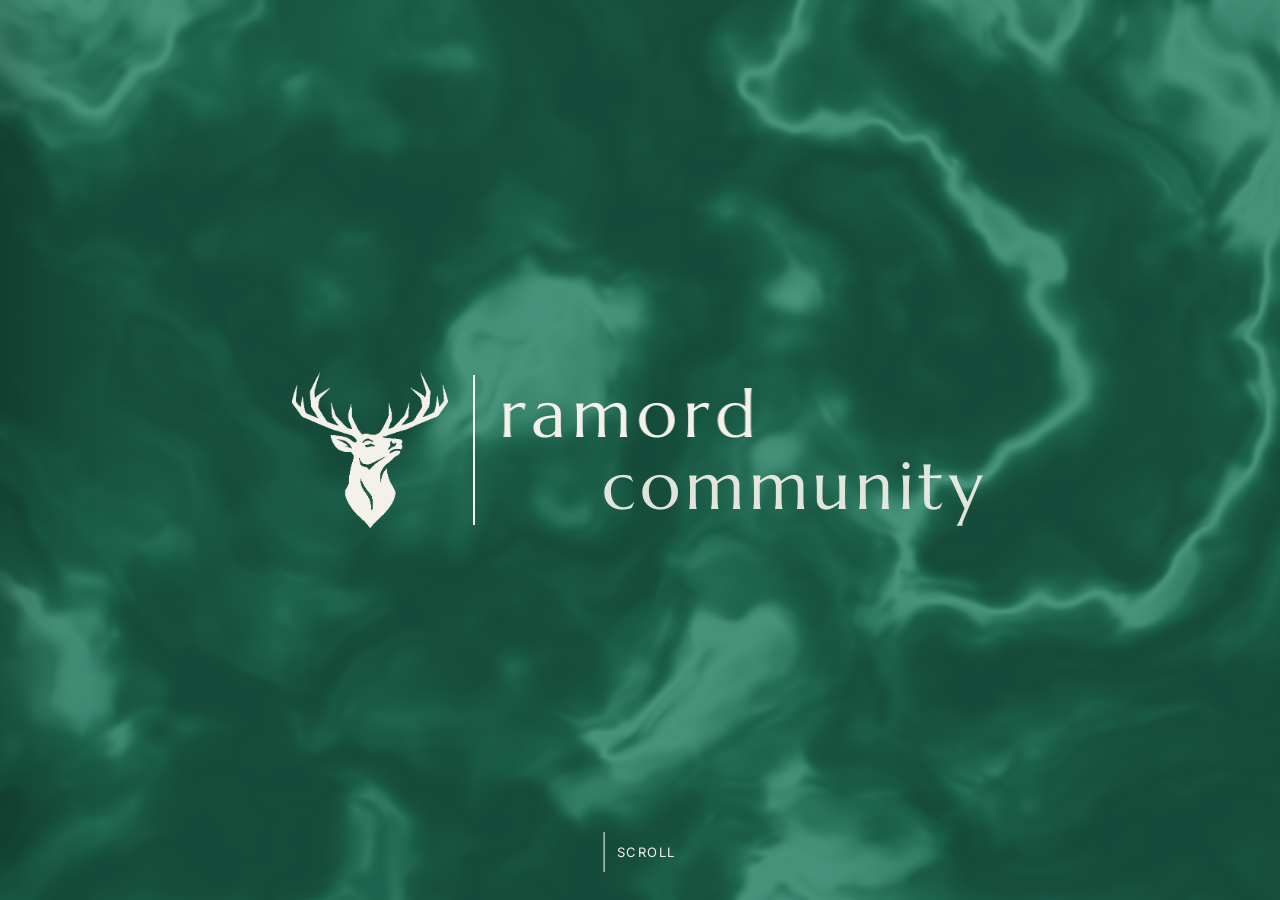
==== platform.html @ e3e50fb6 "Deploy Ramord Community website to GitHub Pages" ====
<!DOCTYPE html>
<html lang="tr">
<head>
  <meta charset="UTF-8" />
  <meta name="viewport" content="width=device-width, initial-scale=1.0" />
  <title>Ramord — Platform</title>
  <meta name="description" content="Ramord Community — Platform uygulamaları." />
  <link rel="icon" href="/favicon.ico" />
  <link rel="preconnect" href="https://fonts.googleapis.com" />
  <link rel="preconnect" href="https://fonts.gstatic.com" crossorigin />
  <link href="https://fonts.googleapis.com/css2?family=Inter:wght@300;400;500&family=Marcellus&display=swap" rel="stylesheet" />
  <style>
    html, body { margin: 0; padding: 0; background: #07130f; color: #fff; overflow-x: hidden; }
    body.is-booting .nav,
    body.is-booting .pmain,
    body.is-booting .cursor,
    body.is-booting .beams,
    body.is-booting .progress { opacity: 0 !important; pointer-events: none !important; }
  </style>
  <script>
    try {
      var saved = localStorage.getItem("theme");
      document.documentElement.dataset.theme = (saved === "light" || saved === "dark") ? saved : "dark";
    } catch (e) {
      document.documentElement.dataset.theme = "dark";
    }
  </script>
  <script type="module" crossorigin src="/assets/platform-B97XRGMd.js"></script>
  <link rel="modulepreload" crossorigin href="/assets/modulepreload-polyfill-B5Qt9EMX.js">
  <link rel="modulepreload" crossorigin href="/assets/common-BO79itWP.js">
  <link rel="stylesheet" crossorigin href="/assets/common-CdAbFYo3.css">
</head>
<body class="is-booting is-platform">
  <div class="progress"></div>
  <div class="cursor"></div>
  <canvas class="fx" id="fx"></canvas>

  <header class="nav" id="topNav">
    <div class="nav__side">
      <a href="/" class="nav-back-btn" id="navBack" aria-label="Ana sayfa">
        <svg viewBox="0 0 20 20" width="14" height="14" fill="none" stroke="currentColor" stroke-width="2.2" stroke-linecap="round" stroke-linejoin="round">
          <path d="M12 4L6 10L12 16"/>
        </svg>
        <span data-i18n="home">Ana sayfa</span>
      </a>
      <button class="burger" id="burger" type="button" aria-expanded="false" aria-label="Menü">
        <i class="burger__lines" aria-hidden="true"></i>
        <span data-i18n="menu">Menü</span>
      </button>
    </div>

    <div class="nav__brand-wrap" id="navBrandWrap">
      <a href="/" class="brand brand--nav" id="navBrand" aria-label="Ramord Community">
        <i class="brand__logo" aria-hidden="true"></i>
        <span class="brand__bar"></span>
        <span class="brand__words">
          <span class="brand__word" data-word="ramord"></span>
          <span class="brand__word brand__word--sub" data-word="community"></span>
        </span>
      </a>
    </div>

    <div class="nav__side nav__side--r">
      <div class="top-lang" id="topLang" role="group" aria-label="Dil seçimi">
        <button class="top-lang__btn" id="langTrigger" type="button" aria-expanded="false" aria-haspopup="listbox" aria-label="Dil seçimi">
          <span class="top-lang__cur">TR</span>
          <svg class="top-lang__arrow" viewBox="0 0 10 6" width="9" height="6" fill="none" stroke="currentColor" stroke-width="1.6" stroke-linecap="round" stroke-linejoin="round">
            <path d="M1 1L5 5L9 1"/>
          </svg>
        </button>
        <div class="top-lang__menu" id="langDropdown" role="listbox">
          <button type="button" data-lang="tr" class="top-lang__opt">Türkçe</button>
          <button type="button" data-lang="en" class="top-lang__opt">English</button>
          <button type="button" data-lang="es" class="top-lang__opt">Español</button>
          <button type="button" data-lang="de" class="top-lang__opt">Deutsch</button>
        </div>
      </div>
      <button class="theme" id="theme" type="button" aria-label="Koyu modu aç/kapat">
        <svg viewBox="0 0 24 24" width="20" height="20" fill="none" stroke="currentColor" stroke-width="1.6" stroke-linecap="round">
          <circle class="sun" cx="12" cy="12" r="4.2"/>
          <g class="rays"><path d="M12 2v2.4M12 19.6V22M2 12h2.4M19.6 12H22M4.9 4.9l1.7 1.7M17.4 17.4l1.7 1.7M4.9 19.1l1.7-1.7M17.4 6.6l1.7-1.7"/></g>
          <path class="moon" d="M20 14.5A8 8 0 0 1 9.5 4a8 8 0 1 0 10.5 10.5z"/>
        </svg>
      </button>
      <button class="theme fs-btn" id="fullscreen" type="button" aria-label="Tam ekran">
        <svg viewBox="0 0 24 24" width="18" height="18" fill="none" stroke="currentColor" stroke-width="1.6" stroke-linecap="round" stroke-linejoin="round">
          <path class="fs-enter" d="M4 9V4h5M20 9V4h-5M4 15v5h5M20 15v5h-5"/>
          <path class="fs-exit" d="M9 4v5H4M15 4v5h5M9 20v-5H4M15 20v-5h5"/>
        </svg>
      </button>
    </div>
  </header>

  <canvas class="water" id="water"></canvas>
  <div class="beams" id="beams" aria-hidden="true"><i></i><i></i><i></i><i></i><i></i><i></i><i></i></div>
  <canvas class="dust" id="dust"></canvas>

  <main class="pmain">
    <section class="ch1" id="ch1">
      <div class="ch1__icon" id="pIcon"></div>
      <div class="ch1__text">
        <h1 class="ch1__title" id="pTitle"></h1>
        <p class="ch1__desc" id="pDesc"></p>
      </div>
      <div class="ch1__hint"><i></i><span data-i18n="scroll">Kaydır</span></div>
    </section>

    <section class="ch2" id="ch2">
      <div class="ch2__mobile-header" id="ch2Head">
        <div class="ch2__icon-badge" id="mIcon"></div>
        <div class="ch2__meta">
          <h2 id="mTitle"></h2>
          <p id="mDesc"></p>
        </div>
      </div>
      <div id="list"></div>
      <p class="empty" id="empty" data-i18n="noapps" hidden>Bu platformda henüz uygulama bulunmuyor.</p>
    </section>

    <section class="stage" id="platformlar"></section>
  </main>

  <div class="warp is-in"></div>
</body>
</html>
---- assets/common-CdAbFYo3.css ----
:root{--bg: #f1eee7;--bg-2: #e5e1d8;--ink: #0f1b17;--ink-2: #57635d;--line: rgba(15, 27, 23, .14);--accent: #0a5a46;--racing: #0a3a30;--racing-deep: #06231c;--lime: #cddc6a;--serif: "Marcellus", Georgia, serif;--sans: "Inter", system-ui, -apple-system, "Segoe UI", sans-serif;--pad: clamp(20px, 4vw, 64px);--ease: cubic-bezier(.19, 1, .22, 1);--velvet-panel: #ece8de}[data-theme=dark]{--bg: #07130f;--bg-2: #0f1f19;--ink: #ecf1ec;--ink-2: #93a39a;--line: rgba(236, 241, 236, .14);--accent: #cddc6a;--velvet-panel: #0b1c17;color-scheme:dark}*,*:before,*:after{box-sizing:border-box;margin:0;padding:0}html{background:var(--bg);overscroll-behavior-y:none}html.lenis,html.lenis body{height:auto}.lenis.lenis-smooth{scroll-behavior:auto!important}body{font-family:var(--sans);color:var(--ink);background:var(--bg);line-height:1.55;-webkit-font-smoothing:antialiased;overflow-x:hidden;overscroll-behavior-y:none;transition:background-color .5s,color .5s}body.home-locked{overflow:hidden;height:100svh;width:100vw}body.is-loading{overflow:hidden;height:100svh}body.is-loading .home-stage,body.is-loading .velvet-pager,body.is-loading .nav,body.is-loading .cursor{pointer-events:none!important}body.is-loading .velvet-pager,body.is-loading .cursor{opacity:0!important;visibility:hidden!important}@media(hover:hover)and (pointer:fine){html,body,*,*:before,*:after,a,button{cursor:none!important}}a{color:inherit;text-decoration:none}img{display:block;max-width:100%}em{font-style:normal}::selection{background:var(--lime);color:var(--racing-deep)}.brand{display:inline-flex;align-items:center;gap:.36em;font-family:var(--serif);text-transform:lowercase;line-height:1}.brand__logo{flex:none;display:block;width:2.35em;height:2.35em;background:currentColor;-webkit-mask:url(/logo.png) center / contain no-repeat;mask:url(/logo.png) center / contain no-repeat}.brand__bar{flex:none;width:max(1.5px,.03em);height:2.25em;background:currentColor}.brand__words{display:flex;flex-direction:column;align-items:flex-start;gap:.08em}.brand__word{display:block;letter-spacing:.09em;white-space:nowrap}.brand__word--sub{letter-spacing:.07em;opacity:.92;padding-left:1.55em}.ch{display:inline-block;will-change:transform,opacity}.loader{position:fixed;inset:0;z-index:100;display:flex;align-items:center;justify-content:center;color:#f4f1ea;pointer-events:none}.brand--big{position:relative;font-size:clamp(30px,5.2vw,76px)}.brand--big .brand__logo,.brand--big .brand__bar,.brand--big .ch{opacity:0}.nav{position:fixed;top:0;left:0;right:0;z-index:75;display:grid;grid-template-columns:1fr auto 1fr;align-items:center;padding:18px var(--pad);color:var(--ink);transition:color .45s var(--ease)}body.is-platform .nav:not(.on-paper){color:#fff}.nav__brand-wrap{position:relative;display:grid;grid-template-columns:1fr auto 1fr;align-items:center;justify-items:center;gap:clamp(18px,2.8vw,38px);padding:6px 14px}.brand--nav{grid-column:2;font-size:clamp(16px,1.55vw,22px);opacity:0;flex:none}.nav__wing{display:flex;align-items:center;gap:clamp(14px,2.2vw,28px);pointer-events:none}.nav__wing--l{grid-column:1;justify-self:end}.nav__wing--r{grid-column:3;justify-self:start}.nitem{position:relative;opacity:0;transform:translateY(-14px);transition:opacity .45s var(--ease),transform .5s var(--ease)}.nav__wing--l .nitem:nth-child(1){transition-delay:.04s}.nav__wing--l .nitem:nth-child(2){transition-delay:0s}.nav__wing--r .nitem:nth-child(1){transition-delay:0s}.nav__wing--r .nitem:nth-child(2){transition-delay:.04s}.nav__brand-wrap.is-awake .nav__wing{pointer-events:auto}.nav__brand-wrap.is-awake .nitem{opacity:1;transform:translateY(0)}.nitem__btn{display:inline-flex;align-items:center;gap:6px;background:none;border:0;color:inherit;font-family:var(--serif);font-size:14.5px;letter-spacing:.06em;cursor:pointer;padding:6px 4px;white-space:nowrap;opacity:.82;transition:opacity .3s}.nitem__btn:hover,.nitem.is-open .nitem__btn{opacity:1}.nitem__chev{transition:transform .45s var(--ease);opacity:.75}.nitem.is-open .nitem__chev{transform:rotate(180deg);opacity:1}.nitem__drop{position:absolute;top:calc(100% + 8px);left:50%;transform:translate(-50%);min-width:210px;display:grid;grid-template-rows:0fr;opacity:0;pointer-events:none;border-radius:16px;color:var(--ink);background-color:var(--velvet-panel);background-image:radial-gradient(120% 90% at 20% 0%,rgba(255,255,255,.4) 0%,transparent 60%),repeating-linear-gradient(115deg,#ffffff05 0 1px,#00000005 1px 2px);border:1px solid transparent;box-shadow:0 22px 50px -14px #00000047;transition:grid-template-rows .48s var(--ease),opacity .35s var(--ease),border-color .35s}[data-theme=dark] .nitem__drop{background-image:radial-gradient(120% 90% at 20% 0%,rgba(205,220,106,.08) 0%,transparent 60%),repeating-linear-gradient(115deg,#ffffff04 0 1px,#00000008 1px 2px)}.nitem.is-open .nitem__drop{grid-template-rows:1fr;opacity:1;pointer-events:auto;border-color:var(--line)}.nitem__drop-in{overflow:hidden;display:flex;flex-direction:column;gap:8px;padding:0 18px;transition:padding .45s var(--ease)}.nitem.is-open .nitem__drop-in{padding:16px 18px}.nitem__drop-in a{display:inline-flex;align-items:center;gap:9px;font-family:var(--serif);font-size:15px;padding:3px 0;white-space:nowrap;transition:transform .35s var(--ease),color .3s}.nitem__drop-in a:hover{transform:translate(4px);color:var(--accent)}.nitem__p{font-size:13px;line-height:1.55;color:var(--ink-2);width:230px}.nitem__lang{background:none;border:1px solid var(--line);color:inherit;font:inherit;font-size:13px;padding:6px 12px;border-radius:100px;cursor:pointer;text-align:left;transition:background .3s,color .3s}.nitem__lang.on{background:var(--ink);color:var(--bg)}.nav__side{display:flex;gap:18px;font-size:14px;align-items:center}.nav__side--r{justify-content:flex-end}.burger{display:inline-flex;align-items:center;gap:12px;background:none;border:0;color:inherit;font:inherit;font-size:13px;letter-spacing:.12em;text-transform:uppercase;cursor:pointer;padding:8px 4px}.burger__lines{position:relative;width:22px;height:10px;display:inline-block}.burger__lines:before,.burger__lines:after{content:"";position:absolute;left:0;right:0;height:1.5px;background:currentColor;transition:transform .45s var(--ease),top .45s var(--ease)}.burger__lines:before{top:1px}.burger__lines:after{top:8px}.burger.is-open .burger__lines:before{top:4.5px;transform:rotate(45deg)}.burger.is-open .burger__lines:after{top:4.5px;transform:rotate(-45deg)}.theme{display:grid;place-items:center;width:42px;height:42px;border-radius:50%;border:1px solid currentColor;background:none;color:inherit;cursor:pointer;transition:transform .6s var(--ease)}.theme:hover{transform:rotate(25deg)}.theme .moon{opacity:0;transition:opacity .4s}.theme .sun,.theme .rays{transition:opacity .4s}[data-theme=dark] .theme .moon{opacity:1}[data-theme=dark] .theme .sun,[data-theme=dark] .theme .rays{opacity:0}.fs-btn:hover{transform:scale(1.08)}.fs-btn .fs-exit{opacity:0;transition:opacity .3s}.fs-btn .fs-enter{transition:opacity .3s}.fs-btn.is-fs .fs-exit{opacity:1}.fs-btn.is-fs .fs-enter{opacity:0}.top-lang{position:relative;display:inline-flex;align-items:center}.top-lang__btn{display:inline-flex;align-items:center;gap:6px;background:#ffffff0a;border:1px solid var(--line);color:inherit;font-family:var(--serif);font-size:13px;font-weight:500;letter-spacing:.08em;padding:5px 10px;border-radius:100px;cursor:pointer;backdrop-filter:blur(8px);transition:background .25s var(--ease),border-color .25s var(--ease),transform .2s}.top-lang__btn:hover{border-color:var(--ink-2);transform:translateY(-1px)}.top-lang__cur{font-family:var(--serif);font-size:12px;letter-spacing:.12em;font-weight:600}.top-lang__arrow{transition:transform .28s var(--ease);opacity:.75}.top-lang.is-open .top-lang__arrow{transform:rotate(180deg)}.top-lang.is-open .top-lang__btn{border-color:var(--ink)}.top-lang__menu{position:absolute;top:calc(100% + 8px);right:0;min-width:132px;padding:6px;border-radius:14px;background:var(--bg);border:1px solid var(--line);box-shadow:0 16px 36px -8px #00000059;backdrop-filter:blur(16px);display:flex;flex-direction:column;gap:2px;opacity:0;transform:translateY(-6px) scale(.96);pointer-events:none;transition:opacity .22s var(--ease),transform .22s var(--ease);z-index:95}[data-theme=dark] .top-lang__menu{background:#0f1f19f2;border-color:#ecf1ec29}[data-theme=light] .top-lang__menu{background:#f1eee7f5;border-color:#0f1b1724}.top-lang.is-open .top-lang__menu{opacity:1;transform:translateY(0) scale(1);pointer-events:auto}.top-lang__opt{display:flex;align-items:center;justify-content:space-between;width:100%;background:none;border:0;color:inherit;font-family:var(--sans);font-size:13px;padding:8px 12px;border-radius:8px;cursor:pointer;text-align:left;transition:background .18s var(--ease),color .18s var(--ease)}.top-lang__opt:hover{background:#8080801f}.top-lang__opt.on{background:var(--ink);color:var(--bg);font-weight:500}.panel__back{position:fixed;inset:0;z-index:78;background:#05100d6b;backdrop-filter:blur(4px);opacity:0;pointer-events:none;transition:opacity .5s var(--ease)}.panel__back.is-open{opacity:1;pointer-events:auto}.panel{position:fixed;top:0;left:0;bottom:0;z-index:80;width:min(420px,88vw);padding:28px var(--pad) 40px;color:var(--ink);background-color:var(--velvet-panel);background-image:radial-gradient(120% 80% at 15% 10%,rgba(255,255,255,.38) 0%,transparent 60%),radial-gradient(100% 90% at 90% 85%,rgba(0,0,0,.09) 0%,transparent 65%),repeating-linear-gradient(115deg,#ffffff06 0 1px,#00000006 1px 2px);box-shadow:24px 0 70px #00000042;transform:translate(-102%);transition:transform .65s var(--ease);display:flex;flex-direction:column;justify-content:space-between;overflow-y:auto}[data-theme=dark] .panel{background-image:radial-gradient(120% 80% at 15% 10%,rgba(205,220,106,.08) 0%,transparent 60%),radial-gradient(100% 90% at 90% 85%,rgba(0,0,0,.45) 0%,transparent 65%),repeating-linear-gradient(115deg,#ffffff05 0 1px,#00000008 1px 2px)}.panel.is-open{transform:translate(0)}.panel__top{display:flex;align-items:center;justify-content:space-between;padding-bottom:22px;border-bottom:1px solid var(--line)}.panel__brand{font-family:var(--serif);font-size:16px;letter-spacing:.08em;text-transform:lowercase}.panel__close{background:none;border:0;color:inherit;font-size:18px;cursor:pointer;padding:6px 10px}.panel__menu{display:flex;flex-direction:column;gap:28px;margin:auto 0;padding:28px 0}.brand-pop{position:fixed;top:74px;left:50%;z-index:76;width:min(680px,92vw);padding:28px 34px;border-radius:20px;color:var(--ink);background-color:var(--velvet-panel);background-image:radial-gradient(120% 90% at 20% 0%,rgba(255,255,255,.42) 0%,transparent 60%),repeating-linear-gradient(115deg,#ffffff05 0 1px,#00000005 1px 2px);border:1px solid var(--line);box-shadow:0 30px 70px -18px #00000052;transform:translate(-50%,-10px) scale(.98);opacity:0;pointer-events:none;transition:opacity .35s var(--ease),transform .45s var(--ease)}[data-theme=dark] .brand-pop{background-image:radial-gradient(120% 90% at 20% 0%,rgba(205,220,106,.08) 0%,transparent 60%),repeating-linear-gradient(115deg,#ffffff04 0 1px,#00000008 1px 2px)}.brand-pop.is-open{opacity:1;pointer-events:auto;transform:translate(-50%) scale(1)}.brand-pop__inner{display:grid;grid-template-columns:1.15fr 1.2fr 1.1fr auto;gap:26px;align-items:start}.m-group{display:flex;flex-direction:column;gap:10px}.m-h{font-size:11px;letter-spacing:.16em;text-transform:uppercase;color:var(--ink-2);margin-bottom:2px}.m-links{display:flex;flex-direction:column;gap:8px}.m-links a{display:inline-flex;align-items:center;gap:9px;font-family:var(--serif);font-size:18px;padding:2px 0;transition:transform .35s var(--ease),color .3s}.m-links a:hover{transform:translate(5px);color:var(--accent)}.m-dot{width:7px;height:7px;border-radius:50%;flex:none}.m-soc{width:15px;height:15px;flex:none;display:inline-flex;align-items:center;justify-content:center;opacity:.78}.m-soc .icon{width:15px;height:15px}.m-p{font-size:13.5px;line-height:1.55;color:var(--ink-2);max-width:26ch}.m-lang{display:flex;gap:8px;flex-wrap:wrap}.m-lang button{background:none;border:1px solid var(--line);color:inherit;font:inherit;font-size:12.5px;padding:6px 13px;border-radius:100px;cursor:pointer;transition:background .3s,color .3s,border-color .3s}.m-lang button.on{background:var(--ink);color:var(--bg);border-color:var(--ink)}.home-stage,.stage{position:relative;width:100%;height:100svh;min-height:100svh;overflow:hidden;display:flex;align-items:center;justify-content:center;z-index:2;--cast-x: 16px;--cast-y: 10px}.velvet-canvas{position:absolute;inset:0;width:100%;height:100%;display:block;pointer-events:none}.velvet-scene{position:relative;z-index:2;width:100%;height:100%;max-width:1280px;padding:90px var(--pad) 70px;display:grid;place-items:center;text-align:center}.velvet-platforms,.velvet-socials-stage,.velvet-support-stage{grid-area:1 / 1;display:flex;flex-direction:column;align-items:center;justify-content:center;gap:clamp(22px,4.2vh,44px);will-change:transform,opacity}.velvet-kicker{font-size:12px;letter-spacing:.22em;text-transform:uppercase;color:var(--ink-2)}.home-stage .velvet-platforms>.velvet-kicker{display:none}.velvet-gems{display:flex;align-items:center;justify-content:center;gap:clamp(26px,5.2vw,78px);flex-wrap:wrap}.velvet-pager{position:absolute;right:var(--pad);top:50%;transform:translateY(-50%);z-index:4;display:flex;flex-direction:column;align-items:flex-end;gap:14px}.velvet-pager__top{display:flex;flex-direction:row;align-items:center;gap:12px}.velvet-pager__nums{display:flex;flex-direction:column;align-items:flex-end;gap:8px}.velvet-pager__btn{background:none;border:0;color:var(--ink);font-family:var(--serif);font-size:13.5px;letter-spacing:.16em;opacity:.38;padding:3px 2px;transition:opacity .35s var(--ease),transform .35s var(--ease),color .35s}.velvet-pager__btn:hover{opacity:.75}.velvet-pager__btn.is-active{opacity:1;color:var(--accent);transform:translate(-3px)}.velvet-pager__track{position:relative;width:2px;height:88px;background:var(--line);overflow:hidden;border-radius:2px}.velvet-pager__track i{display:block;width:100%;height:25%;background:var(--accent);transition:transform .45s var(--ease)}.velvet-pager__next{display:inline-flex;align-items:center;gap:6px;padding:6px 12px;border-radius:100px;border:1px solid var(--line);background:color-mix(in srgb,var(--bg) 45%,transparent);backdrop-filter:blur(4px);color:var(--ink);font-family:var(--serif);font-size:11.5px;letter-spacing:.1em;white-space:nowrap;opacity:.85;transition:opacity .3s,transform .35s var(--ease),border-color .3s,background-color .3s,color .3s}.velvet-pager__next:hover{opacity:1;transform:translateY(2px);border-color:var(--accent)}.velvet-socials{display:flex;align-items:center;justify-content:center;gap:clamp(24px,4.4vw,64px);flex-wrap:wrap}.vsoc{position:relative;width:clamp(64px,6.8vw,96px);aspect-ratio:1;color:var(--ink);display:grid;place-items:center;-webkit-tap-highlight-color:transparent;transition:transform .55s var(--ease),color .45s var(--ease)}.vsoc__cast{position:absolute;width:54%;height:54%;color:#000;opacity:.22;filter:blur(5px);transform:translate(var(--cast-x, 16px),var(--cast-y, 10px)) scale(.98);transition:transform .55s var(--ease),opacity .45s var(--ease),filter .45s var(--ease);pointer-events:none}[data-theme=dark] .vsoc__cast{opacity:.55;filter:blur(6px)}.vsoc__body{position:relative;z-index:2;width:54%;height:54%;display:block;transition:transform .55s var(--ease),filter .45s var(--ease),color .45s var(--ease)}.vsoc__name{position:absolute;bottom:-24px;left:50%;transform:translate(-50%);font-family:var(--serif);font-size:13px;letter-spacing:.06em;color:var(--ink-2);white-space:nowrap;opacity:.85;transition:color .35s,opacity .35s,transform .35s var(--ease)}.vsoc:hover,.vsoc:focus-visible{transform:translateY(-6px) scale(1.08);color:var(--gem);outline:0}.vsoc:hover .vsoc__body,.vsoc:focus-visible .vsoc__body{filter:drop-shadow(0 0 16px var(--gem))}.vsoc:hover .vsoc__cast,.vsoc:focus-visible .vsoc__cast{transform:translate(calc(var(--cast-x, 16px) + 7px),calc(var(--cast-y, 10px) + 6px)) scale(1.04);opacity:.32;filter:blur(8px)}.vsoc:hover .vgem__halo,.vsoc:focus-visible .vgem__halo{opacity:.48;transform:scale(1.08)}.vsoc:hover .vsoc__name,.vsoc:focus-visible .vsoc__name{opacity:1;color:var(--ink)}.velvet-support-grid{display:grid;grid-template-columns:repeat(3,minmax(210px,280px));gap:clamp(16px,2.6vw,32px);align-items:stretch;justify-content:center}.vsup{position:relative;display:flex;flex-direction:column;align-items:center;text-align:center;gap:10px;padding:clamp(18px,2.8vh,28px) clamp(16px,2vw,24px);border-radius:22px;border:1px solid var(--line);background:color-mix(in srgb,var(--bg) 42%,transparent);backdrop-filter:blur(4px);transition:transform .55s var(--ease),border-color .4s,box-shadow .45s var(--ease)}.vsup:hover,.vsup:focus-visible{transform:translateY(-6px);border-color:var(--gem);box-shadow:0 22px 50px -24px #00000059;outline:0}.vsup__emblem{position:relative;width:64px;height:64px;display:grid;place-items:center;color:var(--ink);margin-bottom:2px;transition:color .45s var(--ease),transform .55s var(--ease)}.vsup:hover .vsup__emblem{color:var(--gem);transform:scale(1.06)}.vsup:hover .vgem__halo{opacity:.52;transform:scale(1.1)}.vcoin{position:relative;width:68px;height:68px;display:grid;place-items:center;margin-bottom:2px}.vcoin__cast{position:absolute;width:60px;height:60px;border-radius:50%;background:#000;opacity:.24;filter:blur(6px);transform:translate(var(--cast-x, 16px),var(--cast-y, 10px)) scale(.96);transition:transform .55s var(--ease),opacity .45s var(--ease);pointer-events:none}[data-theme=dark] .vcoin__cast{opacity:.58}.vcoin__disc{position:relative;z-index:2;width:60px;height:60px;border-radius:50%;display:grid;place-items:center;background:radial-gradient(circle at 32% 28%,#f3dfb0,#c8a44d 52%,#866621);border:1.5px solid rgba(255,245,214,.75);box-shadow:inset 0 2px 6px #ffffff73,inset 0 -3px 8px #37260673;transition:transform .55s var(--ease),filter .45s var(--ease)}.vcoin__ring{position:absolute;inset:5px;border-radius:50%;border:1px dashed rgba(62,42,8,.42);pointer-events:none}.vcoin__stag{display:block;width:64%;height:64%;background:#1b2822;-webkit-mask:url(/logo.png) center / contain no-repeat;mask:url(/logo.png) center / contain no-repeat}.vsup--coin:hover .vcoin__disc{transform:rotateY(14deg) scale(1.07);filter:drop-shadow(0 0 18px rgba(200,164,77,.65))}.vsup--coin:hover .vcoin__cast{transform:translate(calc(var(--cast-x, 16px) + 6px),calc(var(--cast-y, 10px) + 5px)) scale(1.03)}.vsup__title{font-family:var(--serif);font-weight:400;font-size:clamp(17px,1.4vw,21px);letter-spacing:.04em;color:var(--ink)}.vsup__desc{font-size:13px;line-height:1.5;color:var(--ink-2);max-width:28ch}.vsup__pill{margin-top:auto;display:inline-flex;align-items:center;justify-content:center;padding:7px 16px;border-radius:100px;border:1px solid var(--line);background:none;font-family:var(--serif);font-size:12.5px;letter-spacing:.08em;color:var(--ink);transition:background-color .35s,color .35s,border-color .35s}.vsup:hover .vsup__pill,.vsup__pill:hover{background:var(--ink);color:var(--bg);border-color:var(--ink)}.vsup__mail{font-size:11.5px;color:var(--ink-2);letter-spacing:.03em;opacity:.82;transition:opacity .3s,color .3s}.vsup__mail:hover{opacity:1;color:var(--accent)}.vmodal{position:fixed;inset:0;z-index:95;display:grid;place-items:center;padding:20px;opacity:0;visibility:hidden;pointer-events:none;transition:opacity .38s var(--ease),visibility .38s}.vmodal.is-open{opacity:1;visibility:visible;pointer-events:auto}.vmodal__back{position:absolute;inset:0;background:#05100d85;backdrop-filter:blur(5px)}.vmodal__card{position:relative;z-index:2;width:min(460px,92vw);padding:26px 28px;border-radius:24px;color:var(--ink);background-color:var(--velvet-panel);border:1px solid var(--line);box-shadow:0 30px 70px -18px #0006;display:flex;flex-direction:column;gap:14px;text-align:left}.vmodal__head{display:flex;align-items:center;justify-content:space-between;padding-bottom:10px;border-bottom:1px solid var(--line)}.vmodal__title{font-family:var(--serif);font-weight:400;font-size:20px;letter-spacing:.04em}.vmodal__close{background:none;border:0;color:inherit;font-size:17px;padding:4px 8px}.vfield{display:flex;flex-direction:column;gap:6px}.vfield span{font-size:12px;letter-spacing:.06em;color:var(--ink-2)}.vfield input,.vfield textarea{width:100%;padding:10px 13px;border-radius:12px;border:1px solid var(--line);background:color-mix(in srgb,var(--bg) 65%,transparent);color:var(--ink);font:inherit;font-size:13.5px;outline:0;resize:vertical;transition:border-color .3s}.vfield input:focus,.vfield textarea:focus{border-color:var(--accent)}.vmodal__foot{display:flex;align-items:center;justify-content:space-between;gap:12px;flex-wrap:wrap;margin-top:4px}.vmodal__submit{padding:9px 20px;border-radius:100px;border:1px solid var(--ink);background:var(--ink);color:var(--bg);font-family:var(--serif);font-size:13px;letter-spacing:.08em}.vmodal__ok{font-size:13px;color:var(--accent);padding-top:4px}@media(max-width:860px){.velvet-support-grid{grid-template-columns:1fr;gap:12px;max-width:340px}.vsup{padding:14px 16px}}.velvet-welcome{position:absolute;left:0;right:0;bottom:clamp(18px,3.4vh,34px);z-index:3;display:flex;justify-content:center;pointer-events:none}.vwel{display:grid;grid-template-columns:220px auto 220px;align-items:center;gap:14px;color:var(--ink)}.vwel__left{display:flex;align-items:center;justify-content:flex-end;gap:11px;padding-right:12px}.vwel__right{display:flex;align-items:center;justify-content:flex-start;text-align:left}.vwel__logo{flex:none;display:block;width:26px;height:26px;background:currentColor;opacity:.88;-webkit-mask:url(/logo.png) center / contain no-repeat;mask:url(/logo.png) center / contain no-repeat}.vwel__bar{flex:none;width:1px;height:26px;background:currentColor;opacity:.35}.vwel__stack{display:flex;flex-direction:column;align-items:flex-start;font-family:var(--serif);line-height:1.02;text-transform:lowercase}.vwel__r{position:relative;display:inline-block;font-size:clamp(14px,1.15vw,17px);letter-spacing:.12em}.vwel__apo{position:absolute;left:100%;top:-.22em;font-size:.78em;letter-spacing:.04em;margin-left:2px;color:var(--accent);white-space:nowrap}.vwel__c{font-size:clamp(13px,1.05vw,16px);letter-spacing:.1em;padding-left:1.35em;opacity:.88}.vwel__sep{width:18px;height:1px;background:var(--line)}.vwel__greet{font-family:var(--serif);font-size:clamp(15px,1.25vw,19px);letter-spacing:.14em;text-transform:lowercase;color:var(--ink);opacity:.92;white-space:nowrap}.vgem{position:relative;width:clamp(68px,7.6vw,108px);aspect-ratio:1;background:none;border:0;color:var(--ink);cursor:pointer;display:grid;place-items:center;-webkit-tap-highlight-color:transparent;transition:transform .55s var(--ease),color .45s var(--ease)}.vgem__cast{position:absolute;width:58%;height:58%;color:#000;opacity:.22;filter:blur(5px);transform:translate(var(--cast-x, 16px),var(--cast-y, 10px)) scale(.98);transition:transform .55s var(--ease),opacity .45s var(--ease),filter .45s var(--ease);pointer-events:none}[data-theme=dark] .vgem__cast{opacity:.55;filter:blur(6px)}.vgem__body{position:relative;z-index:2;width:58%;height:58%;display:block;transition:transform .55s var(--ease),filter .45s var(--ease),color .45s var(--ease)}.vgem__halo{position:absolute;inset:-28%;border-radius:50%;background:radial-gradient(circle,var(--gem) 0%,transparent 66%);opacity:0;filter:blur(10px);transition:opacity .45s var(--ease),transform .55s var(--ease);pointer-events:none}.vgem__label{position:absolute;bottom:-26px;left:50%;transform:translate(-50%) translateY(4px);font-family:var(--serif);font-size:13px;letter-spacing:.08em;color:var(--ink-2);opacity:0;white-space:nowrap;transition:opacity .35s var(--ease),transform .35s var(--ease);pointer-events:none}.vgem:hover,.vgem:focus-visible{transform:translateY(-7px) scale(1.08);color:var(--gem);outline:0}:root:not([data-theme=dark]) .vgem[style*="#ffffff"]:hover{color:var(--racing)}.vgem:hover .vgem__body,.vgem:focus-visible .vgem__body{filter:drop-shadow(0 0 18px var(--gem))}.vgem:hover .vgem__cast,.vgem:focus-visible .vgem__cast{transform:translate(calc(var(--cast-x, 16px) + 7px),calc(var(--cast-y, 10px) + 6px)) scale(1.04);opacity:.32;filter:blur(8px)}.vgem:hover .vgem__halo,.vgem:focus-visible .vgem__halo{opacity:.52;transform:scale(1.08)}.vgem:hover .vgem__label,.vgem:focus-visible .vgem__label{opacity:1;transform:translate(-50%) translateY(0)}.vgem.is-current .vgem__label{opacity:.75;transform:translate(-50%) translateY(0)}.velvet-caption-wrap{min-height:30px;display:flex;align-items:center;justify-content:center}.velvet-caption{font-family:var(--serif);font-size:clamp(16px,1.45vw,20px);color:var(--ink-2);letter-spacing:.04em;opacity:0;transform:translateY(8px);will-change:transform,opacity}.progress{position:fixed;top:0;left:0;height:2px;width:100%;background:var(--gem, var(--lime));transform:scaleX(0);transform-origin:left;z-index:85}.warp{position:fixed;inset:0;z-index:120;background:var(--gem, var(--racing-deep));opacity:0;pointer-events:none}.warp.is-in{opacity:1}.fx{position:fixed;inset:0;width:100%;height:100%;z-index:65;pointer-events:none}.icon{display:block;width:100%;height:100%}.cursor{position:fixed;top:0;left:0;z-index:130;pointer-events:none;opacity:0;transition:opacity .3s var(--ease)}.cursor.is-visible{opacity:1}.cursor__dot{position:absolute;top:0;left:0;width:11px;height:11px;margin:-5.5px 0 0 -5.5px;border-radius:50%;background:#fff;box-shadow:0 2px 8px #00000059,0 0 0 1px #0f1b1738;transition:transform .3s var(--ease)}.cursor__label{position:absolute;bottom:11px;left:0;transform:translate(-50%);font-family:var(--serif);font-size:11.5px;letter-spacing:.14em;text-transform:uppercase;white-space:nowrap;color:var(--ink);background:none;border:0;padding:0;box-shadow:none;transition:transform .3s var(--ease),color .3s}body.is-platform .nav:not(.on-paper)~.cursor .cursor__label,body.is-platform:not(:has(.nav.on-paper)) .cursor__label{color:#fff}.cursor.is-big .cursor__dot{transform:scale(1.45)}.cursor.is-big .cursor__label{transform:translate(-50%) translateY(-2px)}@media(hover:none){.cursor{display:none}}.water{position:fixed;width:100vw;height:100lvh;min-height:100vh;min-height:100svh;min-height:-webkit-fill-available;inset:0;z-index:0;display:block;background:var(--bg)}.pmain{position:relative;z-index:2}.ch1{position:relative;height:100svh;overflow:hidden;color:#fff}.ch1__icon{position:absolute;left:50%;top:50%;width:clamp(120px,16vw,230px);height:clamp(120px,16vw,230px);margin:calc(clamp(120px,16vw,230px)/-2) 0 0 calc(clamp(120px,16vw,230px)/-2);color:#fff;filter:drop-shadow(0 0 36px rgba(255,255,255,.6));will-change:transform,opacity}.ch1__icon-in{display:block;width:100%;height:100%;will-change:transform,opacity}.ch1__text{position:absolute;inset:0;display:flex;flex-direction:column;align-items:center;justify-content:center;text-align:center;color:var(--ink);padding:0 var(--pad)}.ch1__kicker{font-size:13px;letter-spacing:.18em;text-transform:uppercase;color:var(--ink-2);margin-bottom:14px}.ch1__title{font-family:var(--serif);font-weight:400;font-size:clamp(60px,13vw,220px);line-height:1;letter-spacing:-.02em;color:color-mix(in srgb,var(--gem, var(--ink)) 78%,var(--ink))}.ch1__desc{margin-top:16px;color:var(--ink-2);font-size:clamp(16px,1.35vw,20px)}.ch1__text>*{opacity:0}.ch1__hint{position:absolute;left:50%;bottom:28px;transform:translate(-50%);display:flex;align-items:center;gap:12px;font-size:13px;letter-spacing:.12em;text-transform:uppercase}.ch1__hint i{display:block;width:1px;height:40px;background:#fff;transform-origin:top;animation:hint 2.2s var(--ease) infinite}@keyframes hint{0%{transform:scaleY(0)}50%{transform:scaleY(1);transform-origin:top}51%{transform-origin:bottom}to{transform:scaleY(0);transform-origin:bottom}}.beams{position:fixed;inset:-20% -10%;z-index:1;pointer-events:none;opacity:0;mix-blend-mode:screen;overflow:hidden}.beams i{position:absolute;top:-30%;height:170%;border-radius:50%;filter:blur(28px);transform-origin:50% 0;transform:rotate(32deg);background:linear-gradient(to bottom,#fff7d600,#fff4cd7a 25%,#ffeebe38 70%,#ffeebe00);animation:beam 9s ease-in-out infinite alternate}.beams i:nth-child(1){left:58%;width:90px;animation-delay:-1s}.beams i:nth-child(2){left:68%;width:190px;opacity:.6;animation-duration:12s}.beams i:nth-child(3){left:78%;width:60px;animation-delay:-4s}.beams i:nth-child(4){left:86%;width:140px;opacity:.7;animation-duration:11s;animation-delay:-2s}.beams i:nth-child(5){left:94%;width:230px;opacity:.5;animation-duration:14s}.beams i:nth-child(6){left:48%;width:50px;opacity:.8;animation-delay:-6s}.beams i:nth-child(7){left:103%;width:110px;animation-delay:-3s}@keyframes beam{0%{transform:rotate(30deg) translate(-24px);opacity:.45}to{transform:rotate(34deg) translate(30px);opacity:1}}.dust{position:fixed;inset:0;width:100%;height:100%;z-index:3;pointer-events:none}.ch2{position:relative;z-index:2;background:transparent;box-shadow:none;transition:background-color .4s}.nav-back-btn{display:inline-flex;align-items:center;gap:6px;padding:6px 12px;border-radius:100px;border:1px solid var(--line);background:color-mix(in srgb,var(--bg) 60%,transparent);color:inherit;font-family:var(--serif);font-size:13px;letter-spacing:.06em;backdrop-filter:blur(8px);transition:background .2s,border-color .2s,transform .2s;text-decoration:none;cursor:pointer}.nav-back-btn:hover{border-color:var(--ink);transform:translate(-2px)}@media(max-width:640px){.nav-back-btn{padding:4px 8px;font-size:11px;gap:4px}}.ch2__mobile-header{display:none}.ch2__head{padding:clamp(80px,16vh,160px) var(--pad) clamp(24px,5vh,60px)}.ch2__title{font-family:var(--serif);font-weight:400;font-size:clamp(44px,8.2vw,136px);line-height:1;letter-spacing:-.02em}.appx{position:relative;min-height:100svh;display:grid;grid-template-columns:1.15fr 1fr;gap:clamp(24px,5vw,90px);align-items:center;padding:clamp(70px,11vh,110px) var(--pad)}.appx:nth-child(2n) .appx__media{order:2}.appx__media{overflow:hidden;border-radius:28px;box-shadow:0 30px 70px -30px #00000073;aspect-ratio:16 / 10;background:var(--bg-2)}.appx__media img{width:100%;height:100%;object-fit:cover;will-change:transform}.appx__no{display:block;color:var(--ink-2);font-size:14px;letter-spacing:.12em;margin-bottom:20px}.appx__name small{display:block;font-size:16px;color:var(--accent);margin-bottom:8px;font-weight:400}.appx__name{font-family:var(--serif);font-weight:400;font-size:clamp(48px,7.5vw,120px);line-height:1;letter-spacing:-.02em;margin-bottom:20px}.appx__desc{color:var(--ink-2);font-size:clamp(16px,1.35vw,20px);max-width:440px;margin-bottom:26px}.line{display:block;overflow:hidden;padding-bottom:.1em;margin-bottom:-.1em}.line>span{display:block;will-change:transform}.tags{display:flex;flex-wrap:wrap;gap:8px}.tags span{border:1px solid var(--line);border-radius:100px;padding:5px 13px;font-size:12px;background:color-mix(in srgb,var(--bg) 45%,transparent);backdrop-filter:blur(8px);-webkit-backdrop-filter:blur(8px)}.empty{padding:40px var(--pad) 100px;font-family:var(--serif);font-size:28px;color:var(--ink-2)}@media(max-width:820px){.nav__wing{display:none}.appx{grid-template-columns:1fr;align-content:center}.appx:nth-child(2n) .appx__media{order:0}.appx{padding:40px var(--pad);min-height:auto;gap:18px}.appx__media{aspect-ratio:16 / 10;border-radius:18px}.appx__no{margin-bottom:10px;font-size:13px}.appx__name{font-size:clamp(32px,8vw,54px);margin-bottom:12px}.appx__name small{font-size:14px;margin-bottom:4px}.velvet-gems{gap:20px 24px;max-width:280px;margin:0 auto}.vgem{width:72px}.velvet-pager{right:14px;top:auto;bottom:18px;transform:none;flex-direction:row;align-items:center;gap:6px;background:color-mix(in srgb,var(--bg) 84%,transparent);padding:3px 8px;border-radius:100px;border:1px solid var(--line);backdrop-filter:blur(10px)}.velvet-pager__top{flex-direction:row;gap:4px}.velvet-pager__nums{flex-direction:row;gap:2px}.velvet-pager__btn{font-size:11.5px;padding:4px 5px}.velvet-pager__track,.velvet-pager__next{display:none}.velvet-welcome{position:absolute;left:14px;right:auto;bottom:22px;max-width:calc(100vw - 140px);justify-content:flex-start}.vwel{display:flex;flex-direction:column;align-items:flex-start;gap:3px}.vwel__left{padding-right:0;gap:6px}.vwel__logo{width:17px;height:17px}.vwel__bar{height:17px}.vwel__sep{display:none}.vwel__r{font-size:13px}.vwel__c{font-size:11.5px;padding-left:1.1em}.vwel__greet{font-size:12.5px}.velvet-support-stage{max-height:none;overflow:visible;padding:0 var(--pad);width:100%;max-width:min(390px,94vw);gap:10px}.velvet-support-grid{display:flex;flex-direction:column;gap:8px;width:100%;max-width:100%;margin:0 auto}.vsup{display:grid;grid-template-columns:38px 1fr auto;grid-template-rows:auto auto;column-gap:12px;row-gap:2px;align-items:center;text-align:left;padding:8px 12px;border-radius:14px;min-height:auto}.vsup__emblem,.vcoin{grid-column:1;grid-row:1 / span 2;width:38px;height:38px;margin:0}.vsup__emblem .vsoc__cast,.vsup__emblem .vsoc__body{width:22px;height:22px}.vcoin__disc,.vcoin__cast{width:36px;height:36px}.vsup__title{grid-column:2;grid-row:1;font-size:13.5px;margin:0;line-height:1.2}.vsup__desc{grid-column:2;grid-row:2;font-size:11px;margin:0;line-height:1.3;max-width:100%;opacity:.8;white-space:nowrap;overflow:hidden;text-overflow:ellipsis}.vsup__pill{grid-column:3;grid-row:1 / span 2;margin:0;padding:6px 12px;font-size:11px;white-space:nowrap}.vsup__mail{display:none}.ch1{display:none!important}html,body{overscroll-behavior-y:auto!important;touch-action:pan-y!important;-webkit-overflow-scrolling:touch}.pmain,.ch2,.appx,#list{touch-action:pan-y!important}.water{pointer-events:none!important}.appx__media,.appx__media img{pointer-events:none!important;-webkit-user-drag:none!important;-webkit-user-select:none!important;user-select:none!important}.ch2{padding-top:68px;background:transparent}.ch2__mobile-header{display:flex;align-items:center;gap:16px;padding:20px var(--pad) 20px;border-bottom:1px solid var(--line);margin-bottom:24px}.ch2__icon-badge{width:54px;height:54px;border-radius:16px;background:color-mix(in srgb,var(--gem) 18%,transparent);border:1px solid color-mix(in srgb,var(--gem) 45%,var(--line));display:flex;align-items:center;justify-content:center;color:#fff;filter:drop-shadow(0 0 16px var(--gem, rgba(255, 255, 255, .4)));flex-shrink:0}.ch2__icon-badge .ch1__icon-in{width:30px;height:30px;display:block}.ch2__meta h2{font-family:var(--serif);font-size:clamp(26px,7vw,36px);line-height:1.1;margin:0;color:var(--ink)}.ch2__meta p{font-size:13px;color:var(--ink-2);margin-top:4px;margin-bottom:0}.cursor,.dust{display:none!important}}@media(max-width:640px){.nav{padding:10px 12px;grid-template-columns:auto 1fr auto;gap:8px}.burger{padding:4px;gap:4px}.burger span{display:none}.nav__brand-wrap{padding:2px 4px;gap:6px}.brand--nav{font-size:13px;gap:.25em}.brand--nav .brand__logo{width:15px;height:15px}.brand--nav .brand__bar{height:15px}.nav__side--r{gap:6px}.top-lang__btn{padding:4px 7px;font-size:11px;gap:4px}.theme{width:32px;height:32px;padding:4px}.theme svg{width:17px;height:17px}.fs-btn svg{width:16px;height:16px}.vmodal{width:92vw;max-width:360px;max-height:85svh;overflow-y:auto;padding:18px 16px;border-radius:18px}.vfield input,.vfield textarea{font-size:16px}.brand--big{font-size:clamp(24px,7.5vw,42px)}.brand--big .brand__logo{width:clamp(22px,7vw,36px);height:clamp(22px,7vw,36px)}.brand--big .brand__bar{height:clamp(22px,7vw,36px)}}@media(prefers-reduced-motion:reduce){.ch1__hint i{animation:none}}
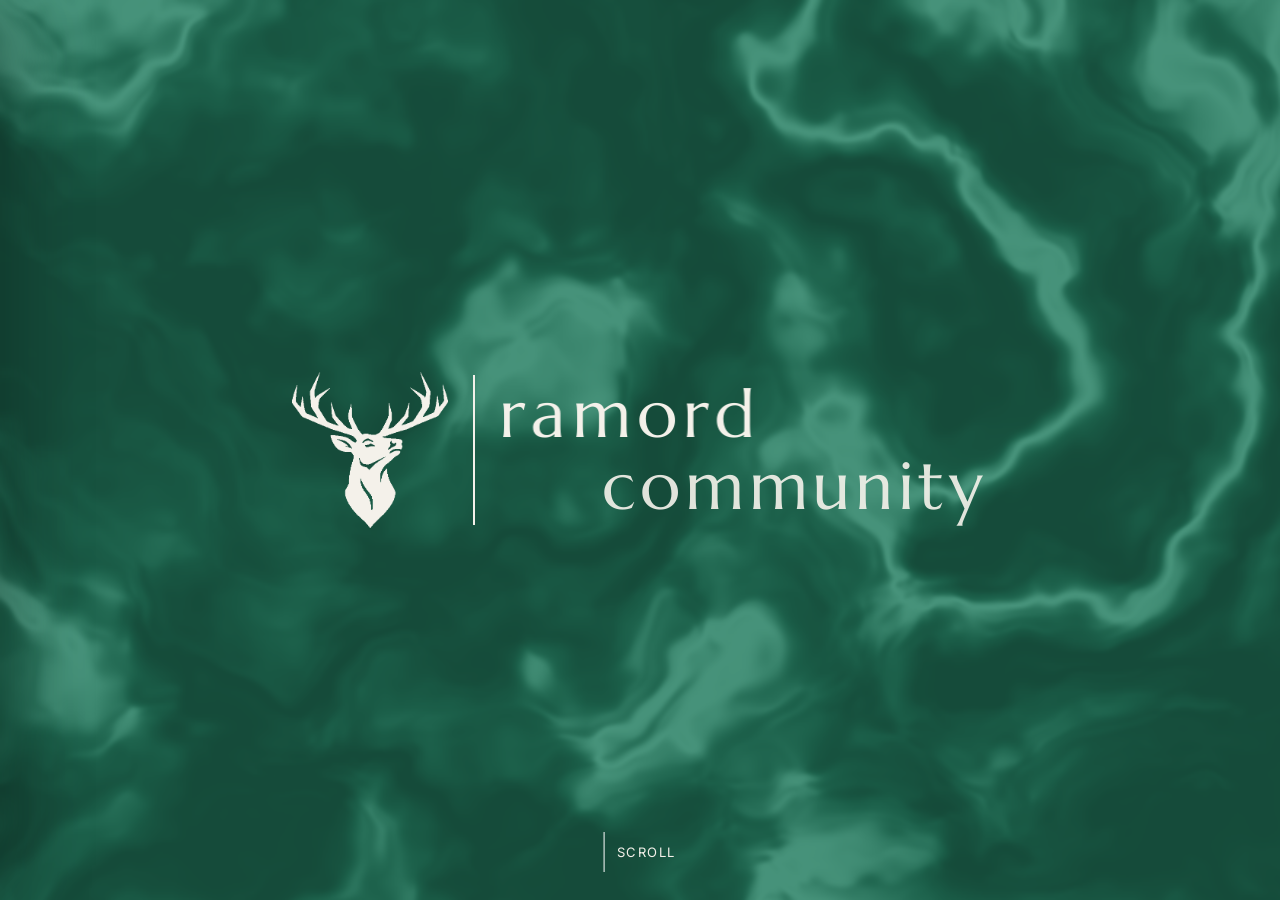
==== commit 39fc75ac: "Deploy optimized Ramord Community website with 6-language support and cleanup" ====
--- a/platform.html
+++ b/platform.html
@@ -25,9 +25,9 @@
       document.documentElement.dataset.theme = "dark";
     }
   </script>
-  <script type="module" crossorigin src="/assets/platform-B97XRGMd.js"></script>
+  <script type="module" crossorigin src="/assets/platform-DV11Kmud.js"></script>
   <link rel="modulepreload" crossorigin href="/assets/modulepreload-polyfill-B5Qt9EMX.js">
-  <link rel="modulepreload" crossorigin href="/assets/common-BO79itWP.js">
+  <link rel="modulepreload" crossorigin href="/assets/common-DcAXIH7l.js">
   <link rel="stylesheet" crossorigin href="/assets/common-CdAbFYo3.css">
 </head>
 <body class="is-booting is-platform">
@@ -73,6 +73,8 @@
           <button type="button" data-lang="en" class="top-lang__opt">English</button>
           <button type="button" data-lang="es" class="top-lang__opt">Español</button>
           <button type="button" data-lang="de" class="top-lang__opt">Deutsch</button>
+          <button type="button" data-lang="fr" class="top-lang__opt">Français</button>
+          <button type="button" data-lang="it" class="top-lang__opt">Italiano</button>
         </div>
       </div>
       <button class="theme" id="theme" type="button" aria-label="Koyu modu aç/kapat">
